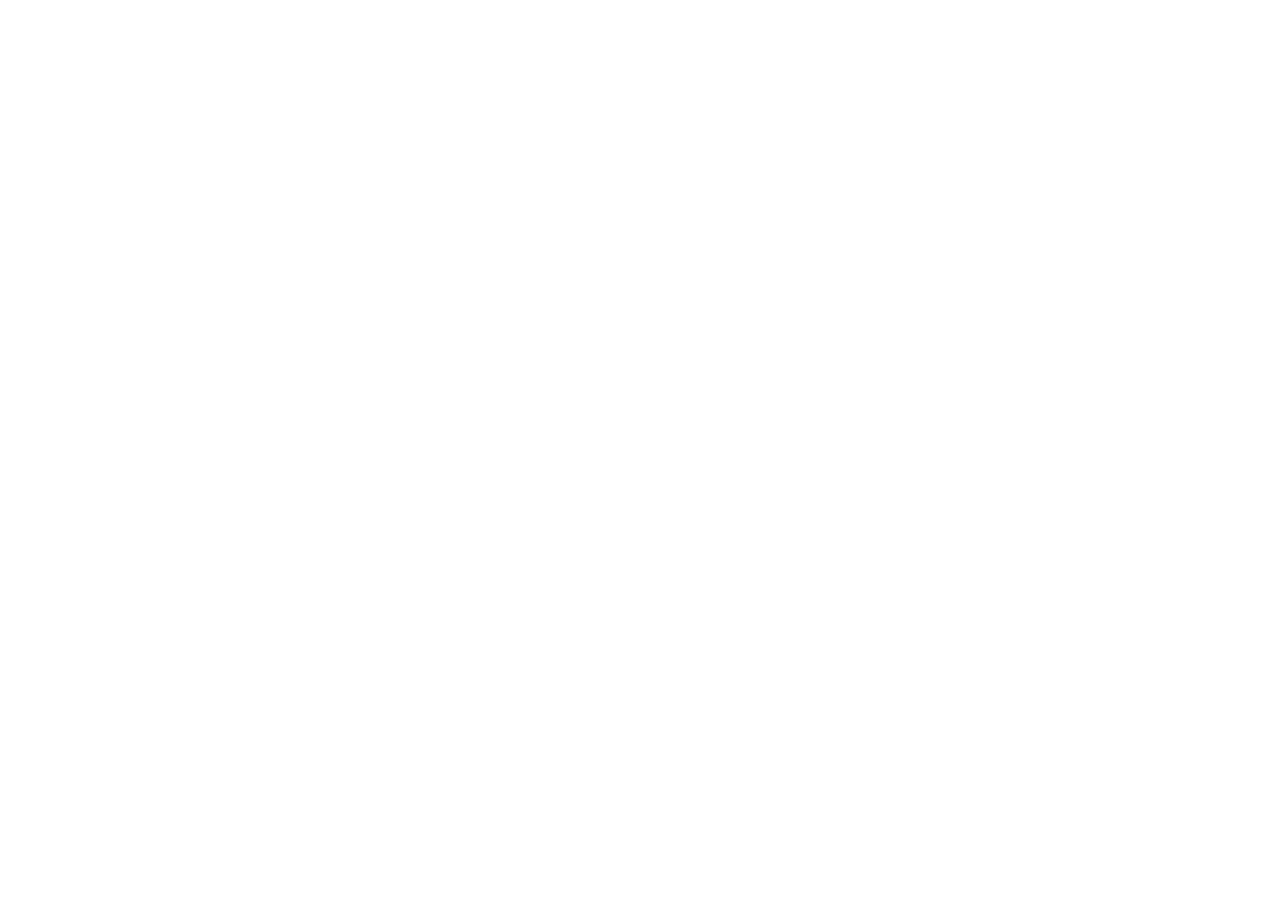
==== index.html @ 1ce0c822 "added images and icons, created index and style page" ====
<!DOCTYPE html>
<html lang="en">
<head>
    <meta charset="UTF-8">
    <meta name="viewport" content="width=device-width, initial-scale=1.0">
    <link rel="stylesheet" href="./style.css" />
    <title>vroom Auto Repair Shop</title>
</head>
<body>
    
</body>
</html>
---- style.css ----
* {
    margin: 0;
    padding: 0;
    box-sizing: border-box;
}
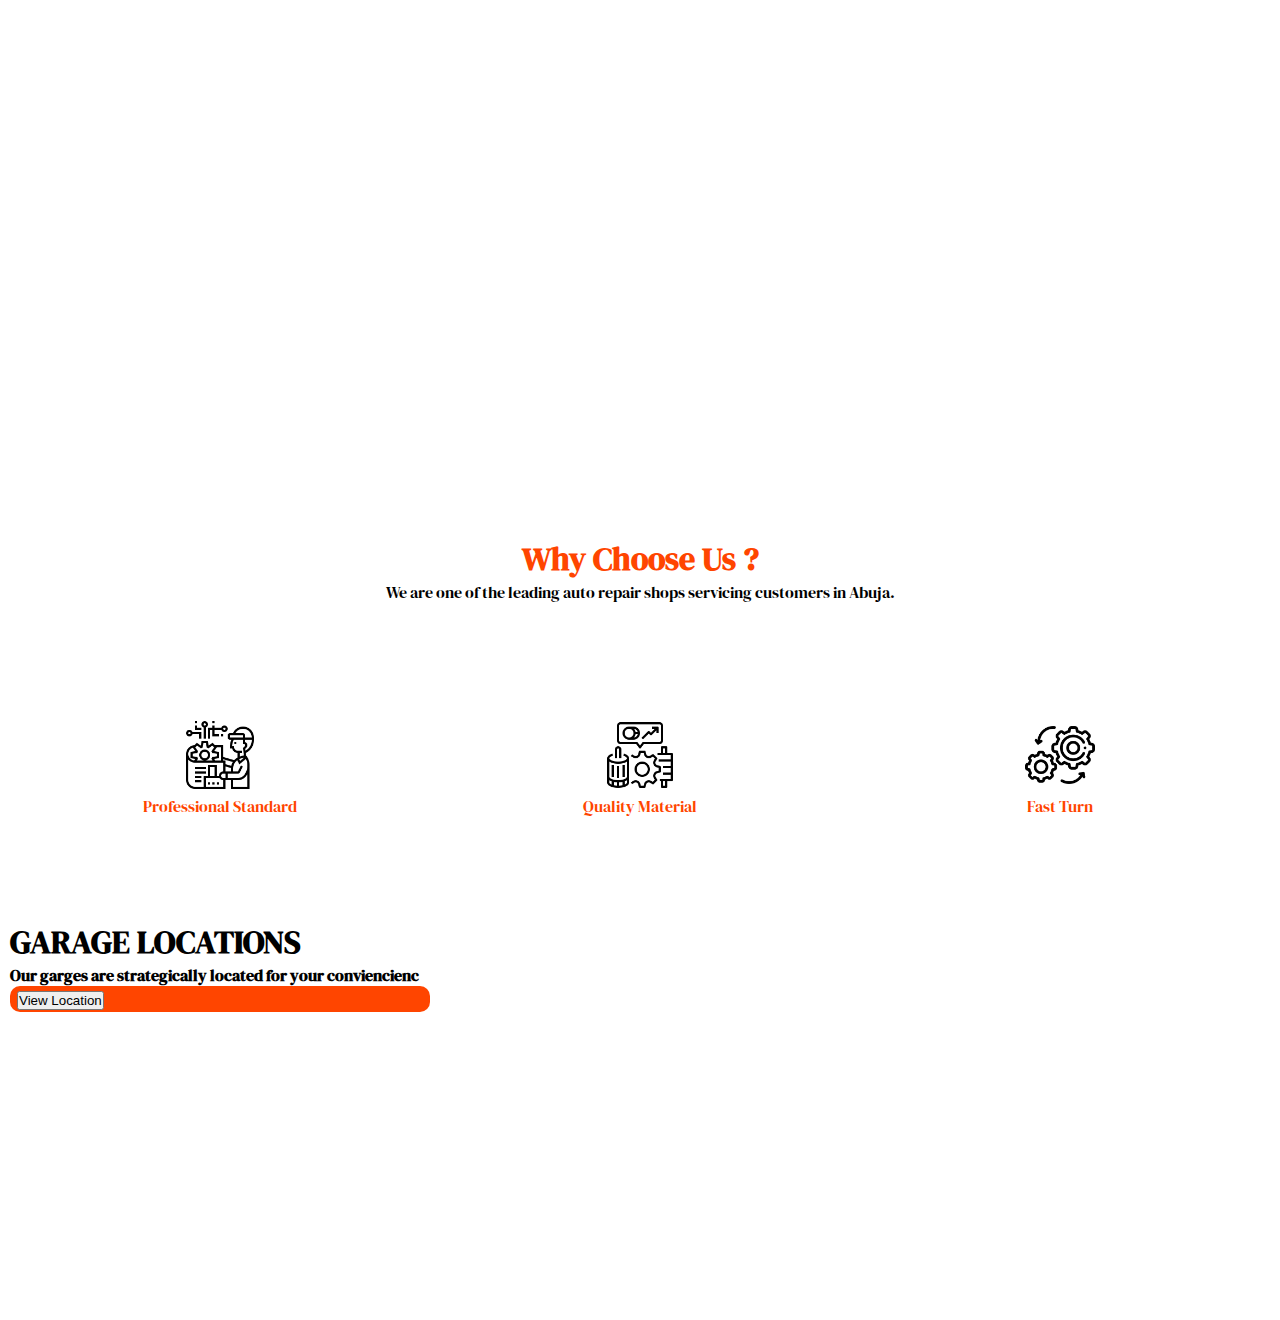
==== commit 260afaeb: "modified index and css style file" ====
--- a/index.html
+++ b/index.html
@@ -4,9 +4,61 @@
     <meta charset="UTF-8">
     <meta name="viewport" content="width=device-width, initial-scale=1.0">
     <link rel="stylesheet" href="./style.css" />
+    <link rel="preconnect" href="https://fonts.googleapis.com">
+    <link rel="preconnect" href="https://fonts.gstatic.com" crossorigin>
+    <link href="https://fonts.googleapis.com/css2?family=DM+Serif+Display:ital@0;1&display=swap" rel="stylesheet">
     <title>vroom Auto Repair Shop</title>
 </head>
 <body>
-    
+   <div class="bluez-container">
+
+   </div> 
+
+   <div class="greeny-container">
+       <h1>Why Choose Us ?</h1>
+       <p>We are one of the leading auto repair shops servicing customers in Abuja.</p>
+   </div>
+
+   <div class="browney-grides" >
+     <div class="browney-b" >
+          <div class="browney-pho">
+            <img style="height: 70px;" src="./images/index-icon-1.png" >
+          </div>
+          <div class="textBrowney">
+            <p>Professional Standard</p>
+          </div>
+     </div>
+     <div class="browney-b" >
+         <div class="browney-pho" >
+         <img style="height: 70px;" src="./images/index-icon-2.png" >
+         </div>
+         <div class="textBrowney" >
+             <p>Quality Material</p>
+         </div>
+     </div>
+     <div class="browney-b" >
+        <div class="browney-pho" >
+           <img style="height: 70px;" src="./images/index-icon-3.png" >
+        </div>
+
+        <div class="textBrowney" >
+          <p>Fast Turn</p>
+        </div>
+
+    </div>
+
+    <div class="bbgg-imgsx" >
+        <div class="=overlayers" >
+          <h1>GARAGE LOCATIONS</h1>
+          <h4>Our garges are strategically located for your conviencienc</h4>
+          <div class="jaywon-btn">
+             <button>View Location</button>
+          </div>
+        </div>
+    </div>
+
+
+   
+   
 </body>
 </html>--- a/style.css
+++ b/style.css
@@ -2,4 +2,83 @@
     margin: 0;
     padding: 0;
     box-sizing: border-box;
+}
+
+body{
+    font-family: "DM Serif Display", serif;
+}
+
+.bluez-container{
+    height: 400px;
+    background-image: url(../vroom-auto-repair/images/index-image-1.jpg);
+    background-position: center;
+    background-size: cover;
+    background-repeat: no-repeat;
+}
+
+.greeny-container{
+height: 300px;
+display: flex;
+justify-content: center;
+flex-direction: column;
+align-items: center;
+margin-top: 10px;
+padding-top: 20px;
+text-align: center;
+color: orangered;
+}
+
+.greeny-container p{ 
+color: black;
+}
+
+.browney-grides{
+    display: grid;
+    grid-template-columns: 1fr 1fr 1fr;
+    height: 300px;
+    padding: 0 10px;
+}
+
+.browney-b{
+    height: 200px;
+    margin-top: 10px;
+    display: flex;
+    flex-direction: column;
+    align-content: center;
+    text-align: center;
+    color: orangered;
+}
+
+
+
+.bbgg-imgsx{
+    background-image: url(../vroom-auto-repair/images/index-image-2.jpg);
+    background-repeat: no-repeat;
+    background-size: cover;
+    background-position: center;
+    height: 400px;
+}
+
+.overlayers{
+    display: flex;
+    flex-direction: column;
+    justify-content: center;
+    align-items: center;
+
+}
+.overlayers h1{
+color: white;
+
+}
+.overlayers h4{
+    color: orangered;
+}
+
+.jaywon-btn{
+    border: none;
+    background-color: orangered;
+    color: white;
+    border-radius: 10px;
+    padding: 2px 7px;
+    cursor: pointer;
 }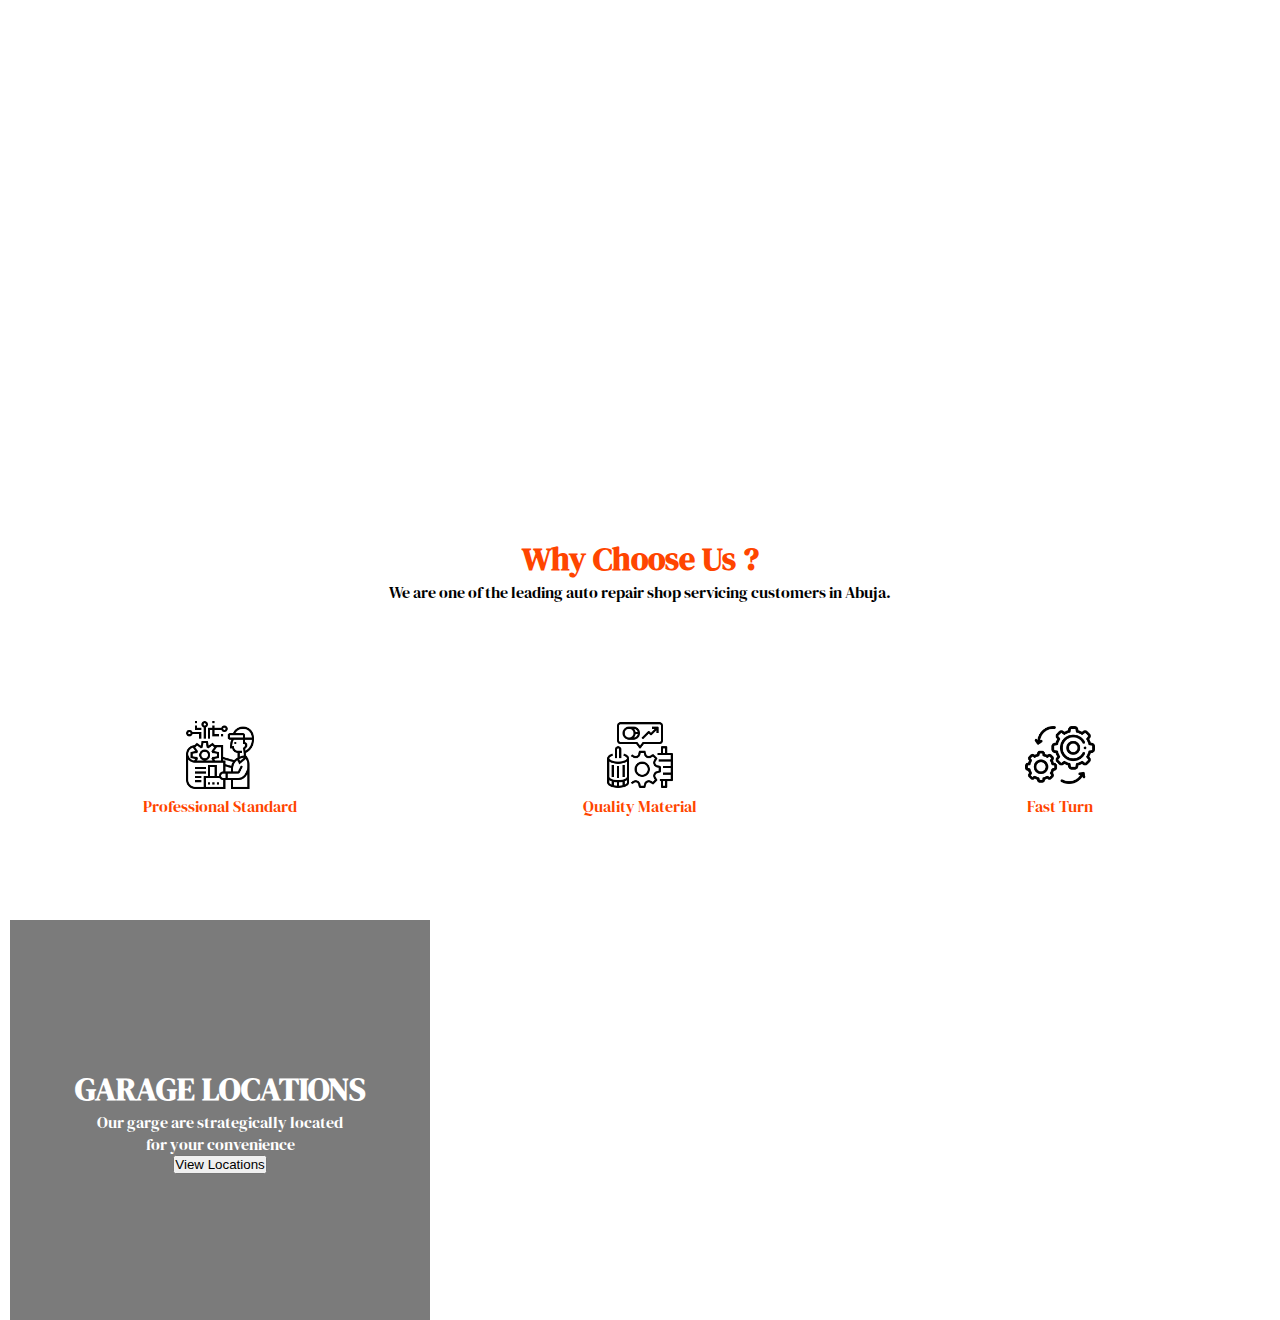
==== commit de0d39d1: "changes made to index page" ====
--- a/index.html
+++ b/index.html
@@ -16,7 +16,7 @@
 
    <div class="greeny-container">
        <h1>Why Choose Us ?</h1>
-       <p>We are one of the leading auto repair shops servicing customers in Abuja.</p>
+       <p>We are one of the leading auto repair shop servicing customers in Abuja.</p>
    </div>
 
    <div class="browney-grides" >
@@ -47,18 +47,18 @@
 
     </div>
 
-    <div class="bbgg-imgsx" >
-        <div class="=overlayers" >
-          <h1>GARAGE LOCATIONS</h1>
-          <h4>Our garges are strategically located for your conviencienc</h4>
-          <div class="jaywon-btn">
-             <button>View Location</button>
-          </div>
+    <div class="ggy-container">
+        <div class="ggy-overlay">
+            <h1>GARAGE LOCATIONS</h1>
+            <p>Our garge are strategically located<br />
+            for your convenience</p>
+            <button>View Locations</button>
         </div>
     </div>
 
+    
 
    
-   
+ 
 </body>
 </html>--- a/style.css
+++ b/style.css
@@ -48,37 +48,22 @@
     text-align: center;
     color: orangered;
 }
-
-
-
-.bbgg-imgsx{
+.ggy-container{
     background-image: url(../vroom-auto-repair/images/index-image-2.jpg);
     background-repeat: no-repeat;
+    background-position: center;
     background-size: cover;
-    background-position: center;
     height: 400px;
 }
 
-.overlayers{
+.ggy-overlay{
+    background-color: rgba(0, 0, 0, 0.518);
+    color: white;
+    height: 400px;
     display: flex;
     flex-direction: column;
+    text-align: center;
+    align-items: center;
     justify-content: center;
-    align-items: center;
 
 }
-.overlayers h1{
-color: white;
-
-}
-.overlayers h4{
-    color: orangered;
-}
-
-.jaywon-btn{
-    border: none;
-    background-color: orangered;
-    color: white;
-    border-radius: 10px;
-    padding: 2px 7px;
-    cursor: pointer;
-}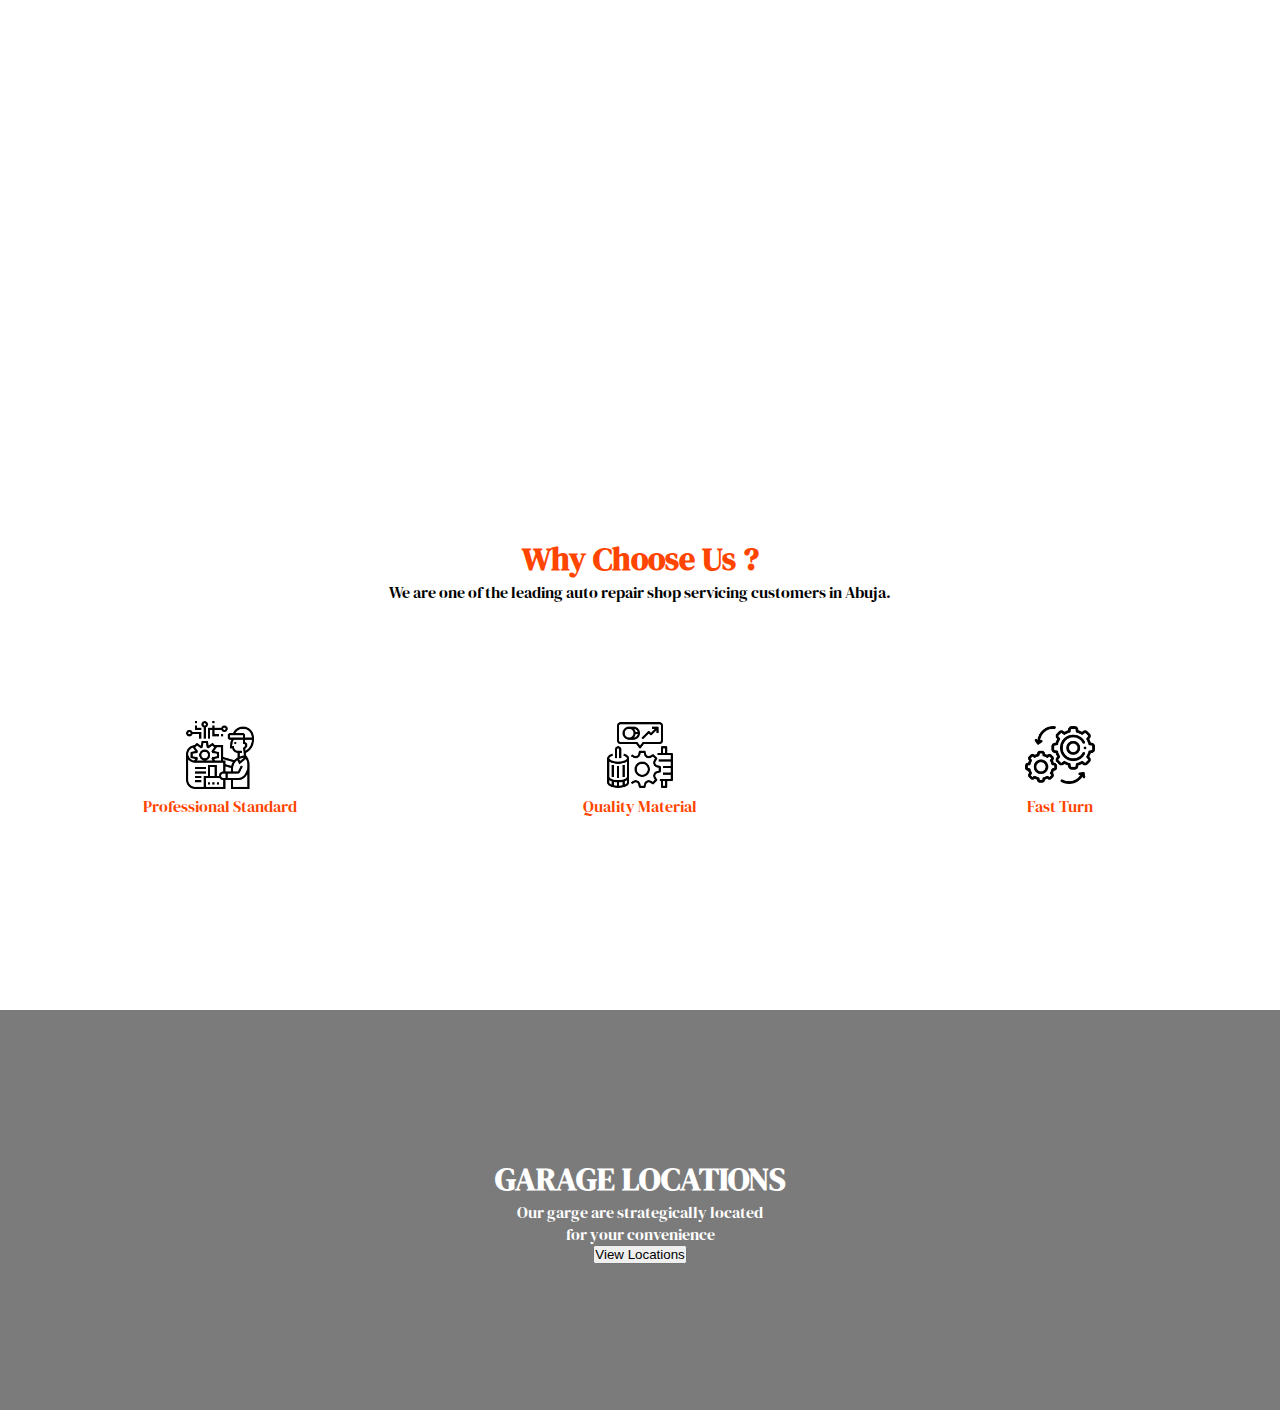
==== commit d066a5e3: "added to css file" ====
--- a/index.html
+++ b/index.html
@@ -43,7 +43,8 @@
 
         <div class="textBrowney" >
           <p>Fast Turn</p>
-        </div>
+      </div>
+      </div>
 
     </div>
 
@@ -56,6 +57,8 @@
         </div>
     </div>
 
+
+    
     
 
    
--- a/style.css
+++ b/style.css
@@ -67,3 +67,8 @@
     justify-content: center;
 
 }
+.ggy-container b{
+    padding: 10px 20px;
+    background-color: orangered;
+    color: white;
+}
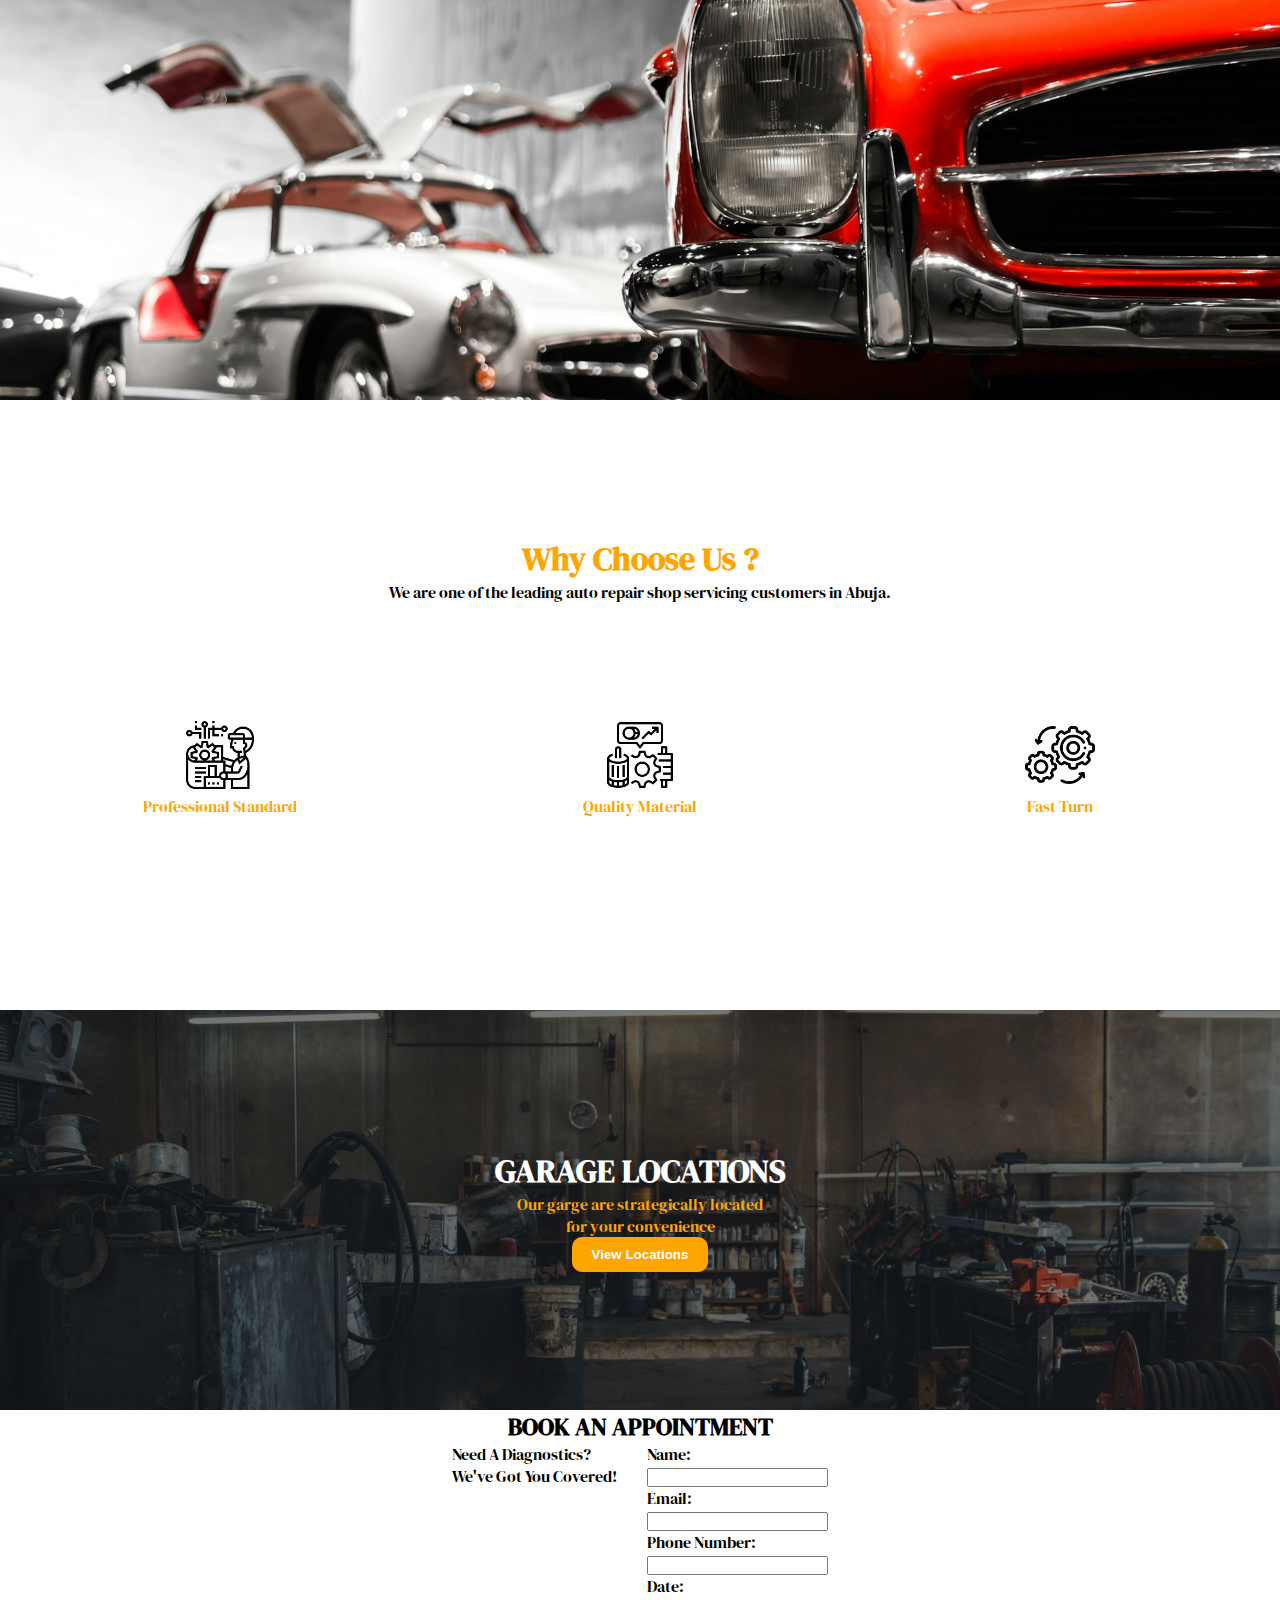
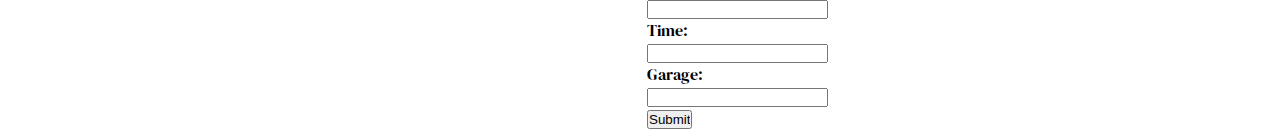
==== commit e5924874: "Created appointment section" ====
--- a/index.html
+++ b/index.html
@@ -1,67 +1,95 @@
 <!DOCTYPE html>
 <html lang="en">
-<head>
-    <meta charset="UTF-8">
-    <meta name="viewport" content="width=device-width, initial-scale=1.0">
+  <head>
+    <meta charset="UTF-8" />
+    <meta name="viewport" content="width=device-width, initial-scale=1.0" />
     <link rel="stylesheet" href="./style.css" />
-    <link rel="preconnect" href="https://fonts.googleapis.com">
-    <link rel="preconnect" href="https://fonts.gstatic.com" crossorigin>
-    <link href="https://fonts.googleapis.com/css2?family=DM+Serif+Display:ital@0;1&display=swap" rel="stylesheet">
+    <link rel="preconnect" href="https://fonts.googleapis.com" />
+    <link rel="preconnect" href="https://fonts.gstatic.com" crossorigin />
+    <link
+      href="https://fonts.googleapis.com/css2?family=DM+Serif+Display:ital@0;1&display=swap"
+      rel="stylesheet"
+    />
     <title>vroom Auto Repair Shop</title>
-</head>
-<body>
-   <div class="bluez-container">
+  </head>
+  <body>
+    <div class="bluez-container"></div>
 
-   </div> 
+    <div class="greeny-container">
+      <h1>Why Choose Us ?</h1>
+      <p>
+        We are one of the leading auto repair shop servicing customers in Abuja.
+      </p>
+    </div>
 
-   <div class="greeny-container">
-       <h1>Why Choose Us ?</h1>
-       <p>We are one of the leading auto repair shop servicing customers in Abuja.</p>
-   </div>
-
-   <div class="browney-grides" >
-     <div class="browney-b" >
-          <div class="browney-pho">
-            <img style="height: 70px;" src="./images/index-icon-1.png" >
-          </div>
-          <div class="textBrowney">
-            <p>Professional Standard</p>
-          </div>
-     </div>
-     <div class="browney-b" >
-         <div class="browney-pho" >
-         <img style="height: 70px;" src="./images/index-icon-2.png" >
-         </div>
-         <div class="textBrowney" >
-             <p>Quality Material</p>
-         </div>
-     </div>
-     <div class="browney-b" >
-        <div class="browney-pho" >
-           <img style="height: 70px;" src="./images/index-icon-3.png" >
+    <div class="browney-grides">
+      <div class="browney-b">
+        <div class="browney-pho">
+          <img style="height: 70px" src="./images/index-icon-1.png" />
+        </div>
+        <div class="textBrowney">
+          <p>Professional Standard</p>
+        </div>
+      </div>
+      <div class="browney-b">
+        <div class="browney-pho">
+          <img style="height: 70px" src="./images/index-icon-2.png" />
+        </div>
+        <div class="textBrowney">
+          <p>Quality Material</p>
+        </div>
+      </div>
+      <div class="browney-b">
+        <div class="browney-pho">
+          <img style="height: 70px" src="./images/index-icon-3.png" />
         </div>
 
-        <div class="textBrowney" >
+        <div class="textBrowney">
           <p>Fast Turn</p>
+        </div>
       </div>
-      </div>
-
     </div>
 
     <div class="ggy-container">
-        <div class="ggy-overlay">
-            <h1>GARAGE LOCATIONS</h1>
-            <p>Our garge are strategically located<br />
-            for your convenience</p>
-            <button>View Locations</button>
-        </div>
+      <div class="ggy-overlay">
+        <h1>GARAGE LOCATIONS</h1>
+        <p>
+          Our garge are strategically located<br />
+          for your convenience
+        </p>
+        <button>View Locations</button>
+      </div>
     </div>
 
-
-    
-    
-
-   
- 
-</body>
-</html>+    <!-- APPOINTMENT SECTION -->
+    <div class="appointment">
+      <h2 class="app-header">book an appointment</h2>
+      <div class="app-form">
+        <div class="app-form-content">
+          <!-- <img src="/images/index-image-2.jpg" alt="" /> -->
+          <p class="app-form-text">
+            need a diagnostics? <br />
+            we've got you covered!
+          </p>
+        </div>
+        <div class="app-form-content">
+          <form class="inner-form">
+            <label for="name">Name:</label><br />
+            <input type="text" /><br />
+            <label for="email">Email:</label><br />
+            <input type="text" /> <br />
+            <label for="phone">Phone Number:</label><br />
+            <input type="text" /><br />
+            <label for="date">Date:</label><br />
+            <input type="text" /> <br />
+            <label for="time">Time:</label><br />
+            <input type="text" /><br />
+            <label for="garage">Garage:</label><br />
+            <input type="text" /> <br />
+            <input type="submit" value="Submit" />
+          </form>
+        </div>
+      </div>
+    </div>
+  </body>
+</html>
--- a/style.css
+++ b/style.css
@@ -1,74 +1,171 @@
 * {
-    margin: 0;
-    padding: 0;
-    box-sizing: border-box;
+  margin: 0;
+  padding: 0;
+  box-sizing: border-box;
 }
 
-body{
-    font-family: "DM Serif Display", serif;
+body {
+  font-family: 'DM Serif Display', serif;
 }
 
-.bluez-container{
-    height: 400px;
-    background-image: url(../vroom-auto-repair/images/index-image-1.jpg);
-    background-position: center;
-    background-size: cover;
-    background-repeat: no-repeat;
+.bluez-container {
+  height: 400px;
+  background-image: url(./images/index-image-1.jpg);
+  background-position: center;
+  background-size: cover;
+  background-repeat: no-repeat;
 }
 
-.greeny-container{
-height: 300px;
-display: flex;
-justify-content: center;
-flex-direction: column;
-align-items: center;
-margin-top: 10px;
-padding-top: 20px;
-text-align: center;
-color: orangered;
+.greeny-container {
+  height: 300px;
+  display: flex;
+  justify-content: center;
+  flex-direction: column;
+  align-items: center;
+  margin-top: 10px;
+  padding-top: 20px;
+  text-align: center;
+  color: orange;
 }
 
-.greeny-container p{ 
-color: black;
+.greeny-container p {
+  color: black;
 }
 
-.browney-grides{
-    display: grid;
-    grid-template-columns: 1fr 1fr 1fr;
-    height: 300px;
-    padding: 0 10px;
+.browney-grides {
+  display: grid;
+  grid-template-columns: 1fr 1fr 1fr;
+  height: 300px;
+  padding: 0 10px;
 }
 
-.browney-b{
-    height: 200px;
-    margin-top: 10px;
-    display: flex;
-    flex-direction: column;
-    align-content: center;
-    text-align: center;
-    color: orangered;
+.browney-b {
+  height: 200px;
+  margin-top: 10px;
+  display: flex;
+  flex-direction: column;
+  align-content: center;
+  text-align: center;
+  color: orange;
 }
-.ggy-container{
-    background-image: url(../vroom-auto-repair/images/index-image-2.jpg);
-    background-repeat: no-repeat;
-    background-position: center;
-    background-size: cover;
-    height: 400px;
+.ggy-container {
+  background-image: url(./images/index-image-2.jpg);
+  background-repeat: no-repeat;
+  background-position: center;
+  background-size: cover;
+  height: 400px;
 }
 
-.ggy-overlay{
-    background-color: rgba(0, 0, 0, 0.518);
-    color: white;
-    height: 400px;
-    display: flex;
-    flex-direction: column;
-    text-align: center;
-    align-items: center;
-    justify-content: center;
+.ggy-overlay {
+  background-color: rgba(0, 0, 0, 0.518);
+  color: white;
+  height: 400px;
+  display: flex;
+  flex-direction: column;
+  text-align: center;
+  align-items: center;
+  justify-content: center;
+}
+.ggy-container button {
+  padding: 10px 20px;
+  background-color: orange;
+  color: white;
+  cursor: pointer;
+  border-radius: 10px;
+  border: none;
+}
 
+.ggy-container p {
+  color: orange;
 }
-.ggy-container b{
-    padding: 10px 20px;
-    background-color: orangered;
-    color: white;
+
+.garage-container {
+  width: 90%;
+  margin: auto;
+  text-align: center;
+  padding: 50px 0;
 }
+.grid2 {
+  display: grid;
+  grid-template-columns: auto auto auto;
+  gap: 30px;
+}
+.grid2-items {
+  height: 240px;
+  display: flex;
+  flex-direction: column;
+  justify-content: center;
+  text-align: center;
+}
+.grid2-items h2 {
+  font-family: Arial, Helvetica, sans-serif;
+  font-size: 30px;
+  /* height: 240px; */
+  display: flex;
+  flex-direction: column;
+  justify-content: center;
+  text-align: center;
+  margin: 0 0;
+  padding: 0 0;
+}
+.grid2-items p {
+  font-family: cursive;
+  font-size: 15px;
+  font-weight: bold;
+  color: orange;
+
+  /* height: 240px; */
+  display: flex;
+  flex-direction: column;
+  justify-content: center;
+  text-align: center;
+}
+button {
+  border: none;
+  padding: 8px 20px;
+  background: orange;
+  color: white;
+  cursor: pointer;
+  font-weight: 800;
+  text-align: center;
+  border-radius: 10px;
+}
+.img-1 {
+  background-image: none;
+  background-position: center;
+  background-size: cover;
+  background-repeat: no-repeat;
+  height: 350px;
+  width: 350px;
+}
+.img-2 {
+  background-image: none;
+  background-position: center;
+  background-size: cover;
+  background-repeat: no-repeat;
+  height: 350px;
+  width: 350px;
+}
+.img-3 {
+  background-image: none;
+  background-position: center;
+  background-size: cover;
+  background-repeat: no-repeat;
+  height: 350px;
+  width: 350px;
+}
+
+/* APPOINTMENT SECTION */
+
+.app-header {
+  text-transform: uppercase;
+  text-align: center;
+}
+
+.app-form {
+  display: flex;
+  flex-direction: row;
+  gap: 30px;
+  justify-content: center;
+  text-transform: capitalize;
+}
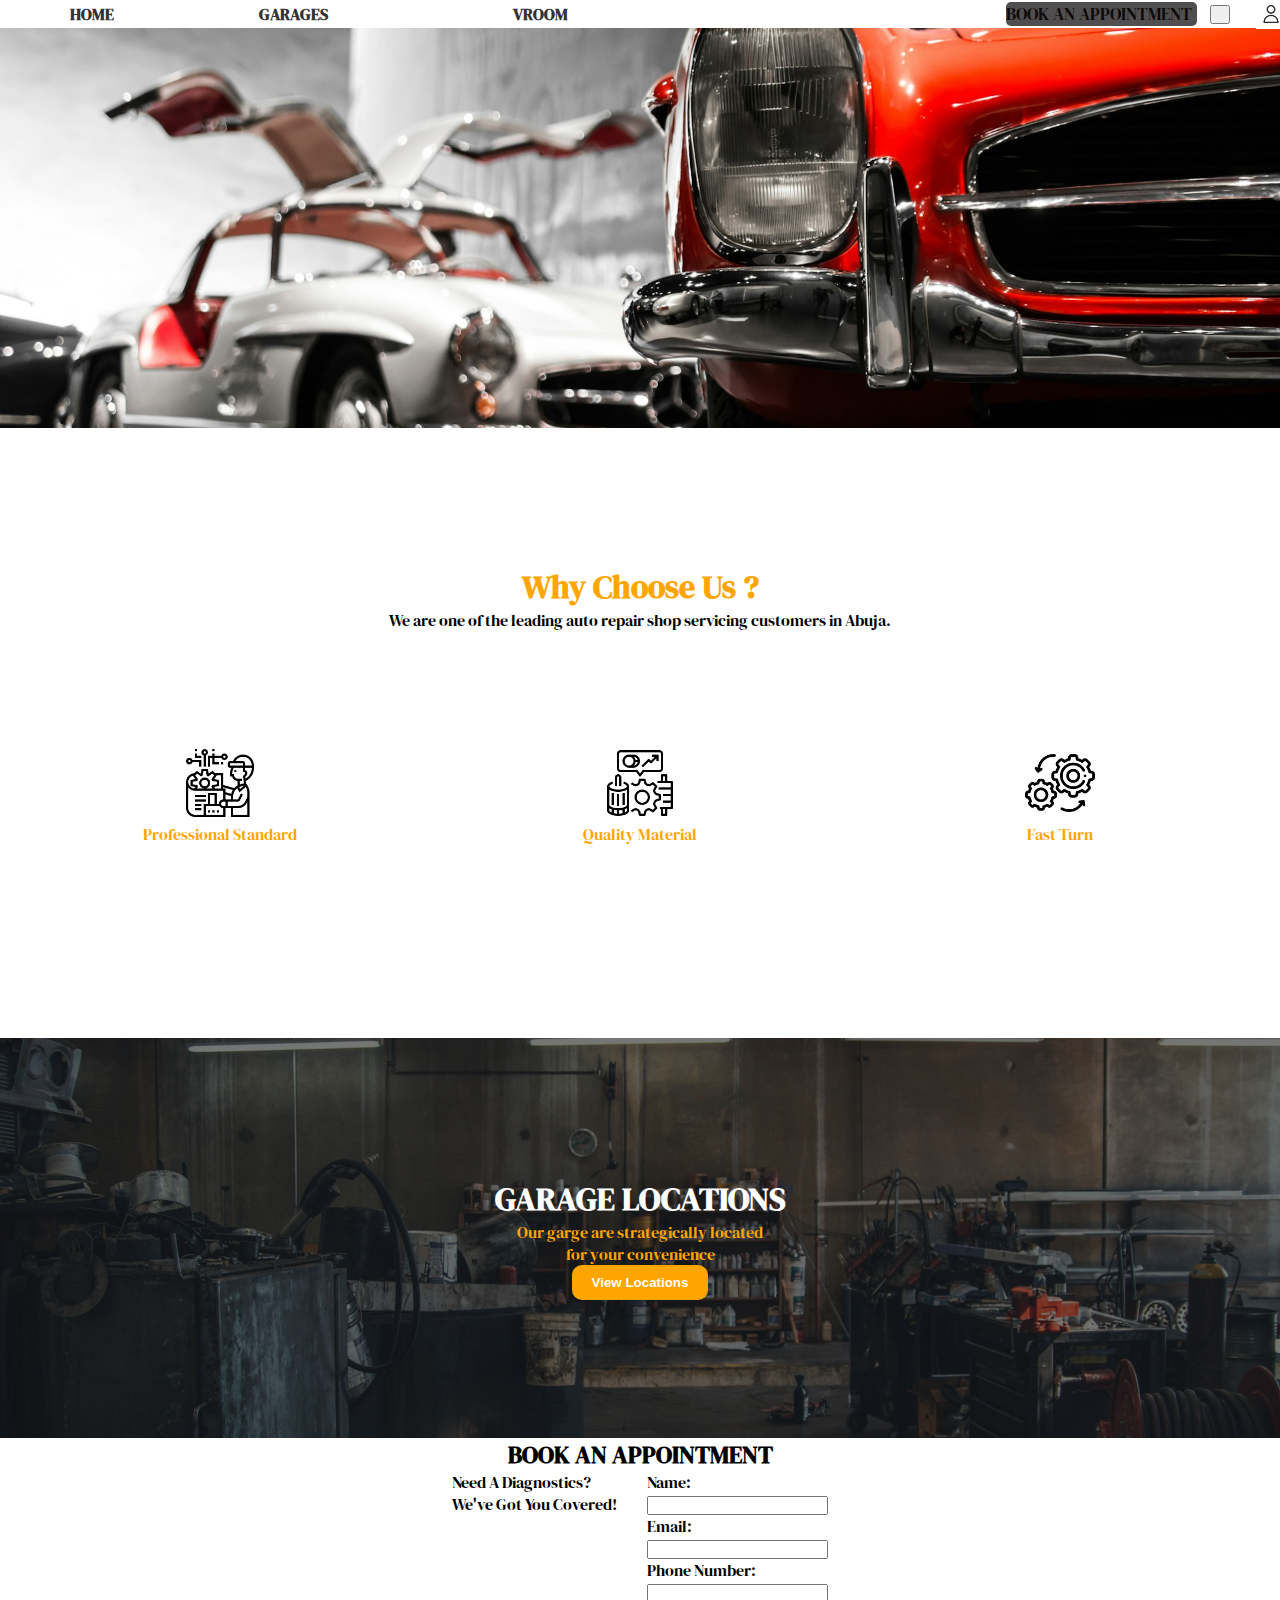
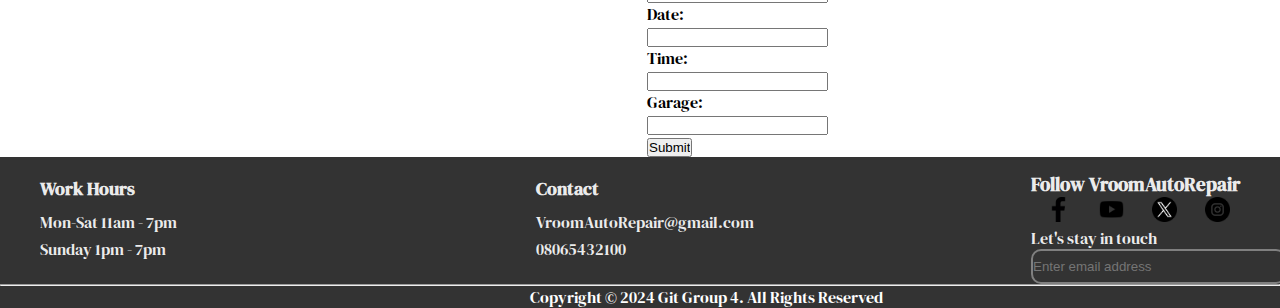
==== commit 69cab5f0: "added nav and footer to index, added nav/footer styles to style.css" ====
--- a/index.html
+++ b/index.html
@@ -13,6 +13,28 @@
     <title>vroom Auto Repair Shop</title>
   </head>
   <body>
+    <nav class="navbar">
+        
+        <ul class="nav-items">
+            <li class="nav-item"><a href="#">HOME</a></li>
+            <li class="nav-item"><a href="#">GARAGES</a></li>
+            <div class="nav-sep2"></div>
+            <li class="nav-item"><a href="#">VROOM</a></li>
+        </ul>
+        <div class="nav-sep"></div>
+        <ul class="nav-icons">
+            <li class="nav-icon">BOOK AN APPOINTMENT</li>
+        </ul>
+        <ul class="nav-check-box">
+            <input type="button">
+            <li class="account-pic">
+
+                <img src="images/account.png" alt="logo">
+
+            </li>
+        </ul>
+    </nav>
+
     <div class="bluez-container"></div>
 
     <div class="greeny-container">
@@ -91,5 +113,44 @@
         </div>
       </div>
     </div>
+
+    <footer>
+        <div class="footer-container">
+            <div class="footer-column">
+                <h3>Work Hours</h3>
+                <ul>
+                    <li>Mon-Sat  11am - 7pm</li>
+                    <li>Sunday 1pm - 7pm</li>
+                </ul>
+            </div>
+            <div class="footer-column">
+                <h3>Contact</h3>
+                <ul>
+                    <li>VroomAutoRepair@gmail.com</li>
+                    <li>08065432100</li>
+                </ul>
+            </div>
+            <div class="footer-column3">
+                <h3>Follow VroomAutoRepair</h3>
+                <ul class="social-links">
+                    <img src="images/facebook-image.png" alt="" class="s-icon" />
+                    <img src="images/youtube-image.png" alt="" class="s-icon" />
+                    <img src="images/footer-twitter.png" alt="" class="s-icon" />
+                    <img src="images/footer-instagram.png" alt="" class="s-icon" />
+
+                </ul>
+                <p>Let's stay in touch</p>
+                <!-- <div class="site-footer-input"> -->
+                <input type="email" placeholder="Enter email address" class="site-footer-input" />
+
+                <!-- </div> -->
+            </div>
+        </div>
+        <hr />
+        <div class="footer-copy">
+            <p>Copyright © 2024 Git Group 4. All Rights Reserved</p>
+
+    </div>
+</footer>
   </body>
 </html>
--- a/style.css
+++ b/style.css
@@ -155,6 +155,7 @@
   width: 350px;
 }
 
+
 /* APPOINTMENT SECTION */
 
 .app-header {
@@ -169,3 +170,131 @@
   justify-content: center;
   text-transform: capitalize;
 }
+footer {
+    background-color: #333;
+    color: #ffffffec;
+    padding: 0;
+    width: auto;
+    margin: 0;}
+
+.footer-container {
+    display: flex;
+    justify-content: space-between;
+    max-width: 1200px;
+    margin: 0 auto;}
+
+.footer-column {
+    width: 30%;
+    align-content: center;}
+
+.footer-column h3 {
+    font-size: 18px;
+    margin-bottom: 10px;}
+
+.footer-column p {
+    font-size: 14px;
+    margin-bottom: 15px;}
+
+.footer-column ul {
+    list-style-type: none;
+    padding: 0;
+    text-decoration-color: gray;}
+
+.footer-column ul li {
+    margin-bottom: 5px;}
+.social-links {
+    display: flexbox;}
+
+.social-links li {
+    margin-right: 10px;}
+
+.s-icon {
+    margin: 0 10px;
+    width: 30px;
+    cursor: pointer;
+    color: white;
+    padding: 0 0 0 5px;}
+.site-footer-input {
+    height: 35px;
+    width: 122%;
+    border-radius: 10px;
+    display: flex;
+    background-color: #333;
+    border: 2px solid gray;}
+
+.footer-copy{
+    text-decoration: none;
+    margin-left: 530px;
+    color: white;}
+
+.footer-column3{
+    margin-top: 15px;
+}
+
+
+    /* NAVIGATION */
+.navbar {
+    background-color: #fff;
+    color: #333;
+    display: flex;
+    justify-content: space-between;
+    align-items: center;
+    padding: 10px 0px;
+    height: 28px;
+    width: 100%;
+    margin: auto;}
+.logo {
+    color: #ff6900;
+    font-weight: bold;
+    font-size: 24px;
+    height: 28px;
+    width: 28px;
+    padding: 0 16px;}
+.account-pic{
+    width: 40px;
+    height: 30px;
+    font-size: 20px;
+    padding: 0 16px;
+    display: flex;}
+.nav-items {
+    list-style-type: none;
+    display: flex;
+    margin-left: 70px;
+    gap: 40px;}
+    
+.nav-check-box{
+    line-height: 1;
+    display: flex;
+    align-items: center;
+    padding: 16px 0;
+    gap: 10px;}
+
+.nav-sep{
+     flex-grow: 0.8;}
+
+.nav-item a {
+    text-decoration: none;
+    color: #333;
+    padding: 0 105px 0 0;
+    font-weight: bold;}
+.nav-icons {
+    list-style-type: none;
+    display: flex;
+    gap: 98px;
+    padding: 0 0 0 147px;}
+.nav-sep2{
+     flex-grow: 0.8;}
+.nav-check-box input{
+    width: 20px;
+}
+.nav-icon{
+    text-decoration: none;
+    background: rgb(80 78 78);
+    border-radius: 5px;
+    color: #0e0a0a;
+    font-size: 17px;
+    text-align: center;}
+
+.nav-icons li{
+    padding: 0 5px 0 0;
+}